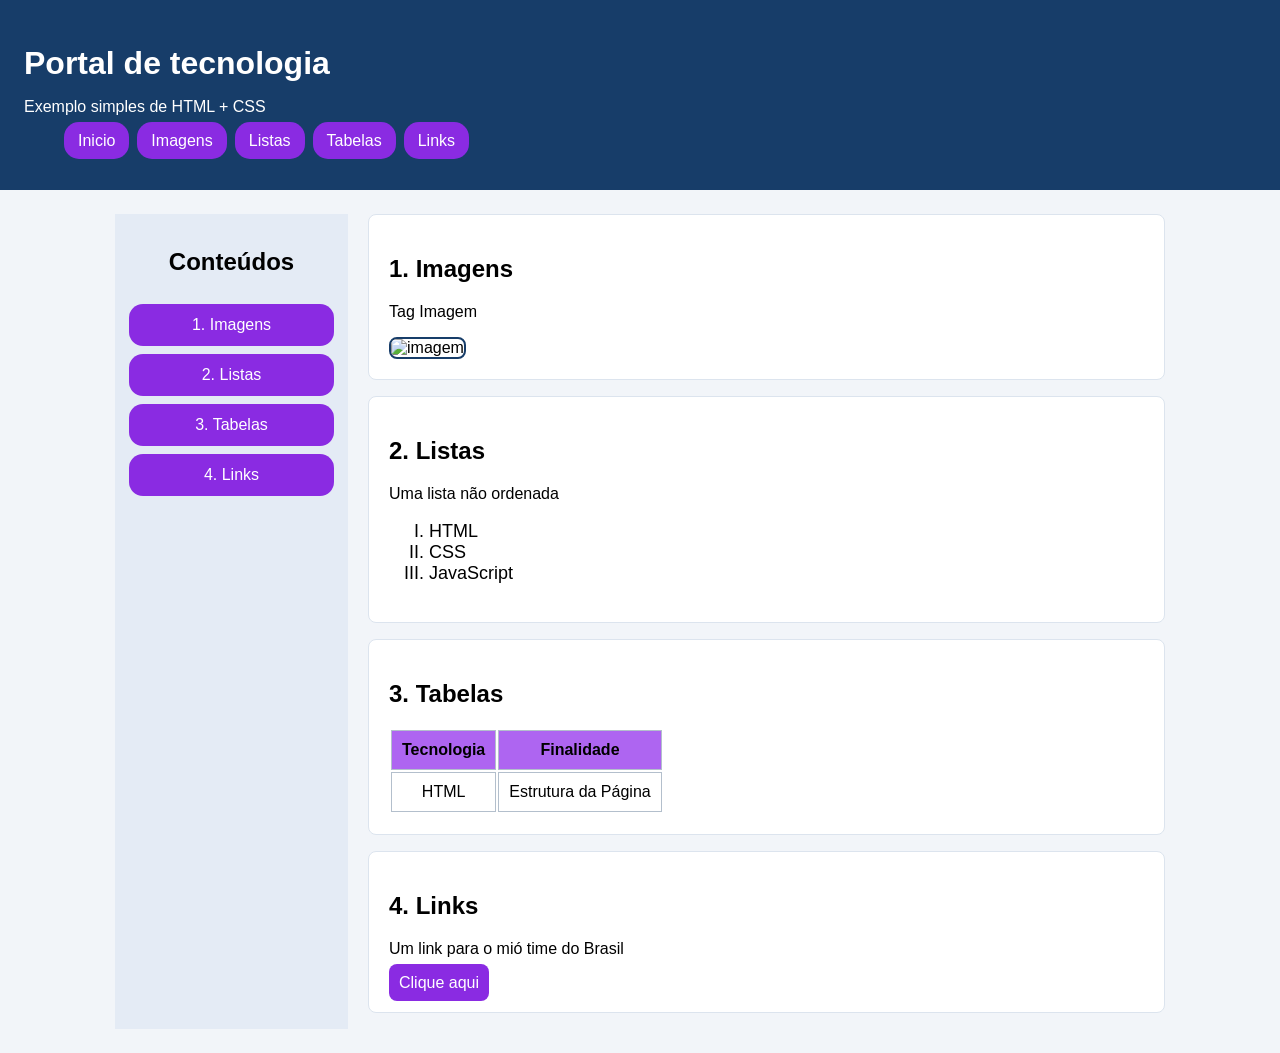
==== index.html @ 37a7de18 "first commit" ====
<!DOCTYPE html>
<html lang="Pt-br">
<head>
    <meta charset="UTF-8">
    <meta name="viewport" content="width=device-width, initial-scale=1.0">
    <title>Aula estilização menus</title>
    <link rel="stylesheet" href="style.css">
    <link rel="stylesheet" href="https://cdnjs.cloudflare.com/ajax/libs/font-awesome/7.3.1/css/all.min.css">
</head>
<body>
    <!--Menus Superiores -->
    <header class="topo" id="inicio">
        <h1>Portal de tecnologia</h1>
        <p>Exemplo simples de HTML + CSS</p>

        <nav class="menu-horizontal">
            <ul>
               <li><a href="">Inicio</a></li>
               <li><a href="">Imagens</a></li>
               <li><a href="">Listas</a></li>
               <li><a href="">Tabelas</a></li>
               <li><a href="">Links</a></li>
            </ul>
        </nav>
    </header>

    <div class="pagina">
        <aside class="menu-lateral">
            <h2>Conteúdos</h2>
            <nav>
                <ul>
                    <li><a href="#imagens"><i class="fa-solid fa-image"></i>1. Imagens</a></li>
                    <li><a href="#listas"><i class="fa-solid fa-list-ul"></i>2. Listas</a></li>
                    <li><a href="#tabelas">3. Tabelas</a></li>
                    <li><a href="#links">4. Links</a></li>
                </ul>
            </nav>
        </aside>
        <main class="conteudo">
            <section id="imagens" class="section">
                <h2>1. Imagens</h2>
                <p>Tag Imagem</p>
                <img class="imagem" src="https://encrypted-tbn0.gstatic.com/images?q=tbn:ANd9GcSgk1ecnCYQMT8T5Hb_1KlkFzB08MinwQV89fET-LUOqmH8_pwf0wyVZbM&s=10" alt="imagem">
            </section>
            <section id="listas" class="section">
                <h2>2. Listas</h2>
                <p>Uma lista não ordenada</p>
                <ul class="lista-conteudo">
                    <li>HTML</li>
                    <li>CSS</li>
                    <li>JavaScript</li>
                </ul>
            </section>
            <section id="tabelas" class="section">
                <h2>3. Tabelas</h2>
                <table>
                    <thead>
                        <tr>
                            <th>Tecnologia</th>
                            <th>Finalidade</th>
                        </tr>
                    </thead>
                    <tbody>
                        <tr>
                            <td>HTML</td>
                            <td>Estrutura da Página</td>
                        </tr>
                    </tbody>
                </table>
            </section>
            <section class="section" id="links">
                <h2>4. Links</h2>
                <p>Um link para o mió time do Brasil</p>
                <a class="link" href="https://www.corinthians.com.br/">Clique aqui</a>
            </section>
        </main>
    </div>
</body>
</html>
---- style.css ----
html{
    scroll-behavior: smooth;
} 

body{
    margin: 0;
    font-family: Arial, Helvetica, sans-serif;
    color:black;
    background-color: #f2f5f9;
}
/* CABEÇALHO */
.topo{
    background-color: #173d69;
    color: white;
    padding: 24px;
}
.topo h1{
    margin-bottom:  8px;
}
.menu-horizontal ul{
    display: flex;
    gap: 8px;
    list-style: none;
}
.menu-horizontal a{
    background-color:blueviolet;
    color:white;
    text-decoration: none;
    padding: 10px 14px;
    border-radius: 15px ;
}
.menu-horizontal a:hover{
    background-color: rgb(79, 24, 134);
    padding: 15px 19px;
}
.pagina{
    display: flex;
    gap: 20px;
    max-width: 1050px;
    margin: 24px auto;
}
.menu-lateral{
    width: 205px;
    background-color:#e4ebf5;
    padding: 14px;
    border-radius:15;
}
.menu-lateral h2{
    text-align: center;
    padding-bottom:8px;
}
.menu-lateral ul{
    list-style: none;
    margin: 0;
    padding: 0;
}
.menu-lateral a{
    padding: 12px 10px;
    color:white;
    background-color:blueviolet;
    text-decoration: none;
    border-radius: 14px;
    display: block;
    margin-bottom: 8px;
    text-align: center;
}
.menu-lateral a:hover{
    background-color: rgb(100, 31, 170);
    padding: 15px 19px;
    box-shadow: 5px 5px 5px rgb(21, 5, 37);
}
.conteudo{
    flex: 1;
}
.section{
    padding: 20px;
    margin-bottom: 16px;
    background-color: white;
    border: 1px solid #dce4ee;
    border-radius: 8px;
}
.section h2{
    color: black
}
.imagem{
    width: 300px;
    border: 2px solid #173d69;
    border-radius: 8px;
}
.lista-conteudo{
    font-size:18px;
    list-style: upper-roman;
}
.table{
    width: 100%;
}
th, td{
    border: 1px solid #b3bfcc;
    padding: 10px;
    text-align: center;
}
th{
    background-color: rgb(174, 101, 241);
}
.link{
    padding: 10px;
    background-color: blueviolet;
    color: white;
    text-decoration: none;
    border-radius: 8px;
    margin-top: 10px;
}
.link:hover{
    background-color: rgb(100, 31, 170);
    padding: 15px 19px;
    box-shadow: 5px 5px 5px rgb(21, 5, 37);
}
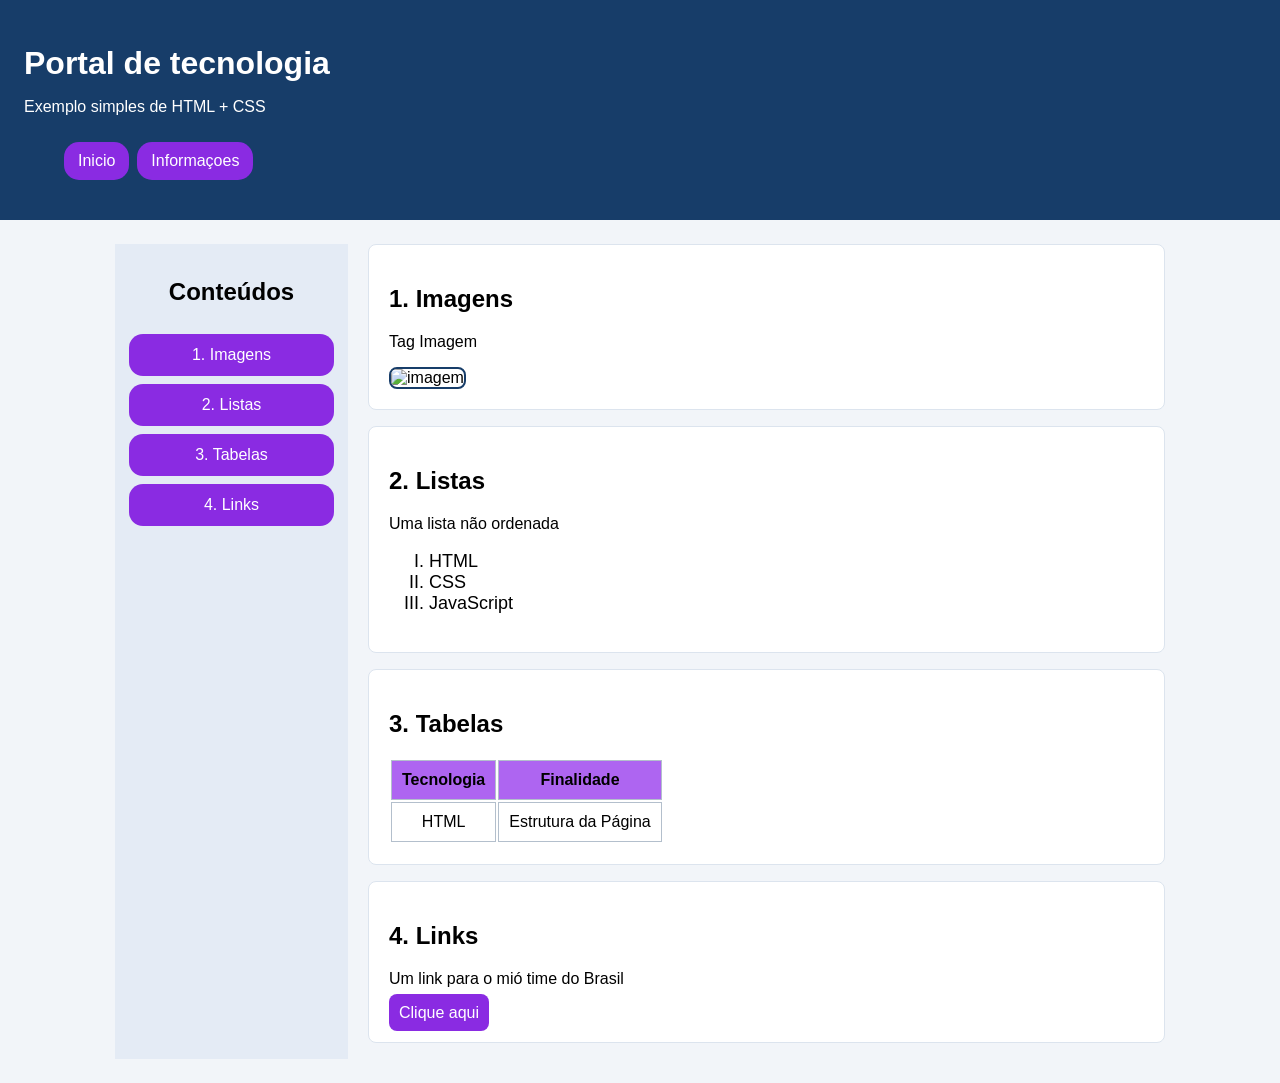
==== commit ed1ad0ec: "alteraçoes" ====
--- a/index.html
+++ b/index.html
@@ -15,11 +15,15 @@
 
         <nav class="menu-horizontal">
             <ul>
-               <li><a href="">Inicio</a></li>
-               <li><a href="">Imagens</a></li>
-               <li><a href="">Listas</a></li>
-               <li><a href="">Tabelas</a></li>
-               <li><a href="">Links</a></li>
+               <li><a href="index.html">Inicio</a></li>
+
+               <li>
+                <a href="">Informaçoes</a>
+                <ul class="submenu">
+               <li><a href="imagens.html">Imagens</a></li>
+               <li><a href="listas.html">Listas</a></li>
+               </ul>
+               </li>
             </ul>
         </nav>
     </header>
--- a/style.css
+++ b/style.css
@@ -31,7 +31,7 @@
 }
 .menu-horizontal a:hover{
     background-color: rgb(79, 24, 134);
-    padding: 15px 19px;
+    /* padding: 15px 19px; */
 }
 .pagina{
     display: flex;
@@ -66,7 +66,7 @@
 }
 .menu-lateral a:hover{
     background-color: rgb(100, 31, 170);
-    padding: 15px 19px;
+    /* padding: 15px 19px; */
     box-shadow: 5px 5px 5px rgb(21, 5, 37);
 }
 .conteudo{
@@ -112,6 +112,15 @@
 }
 .link:hover{
     background-color: rgb(100, 31, 170);
-    padding: 15px 19px;
     box-shadow: 5px 5px 5px rgb(21, 5, 37);
+}
+.menu-horizontal .submenu{
+    display: none;
+}
+.menu-horizontal li:hover .submenu{
+    display: block;
+}
+.menu-horizontal a{
+    display: block;
+    margin-top: 10px;
 }
